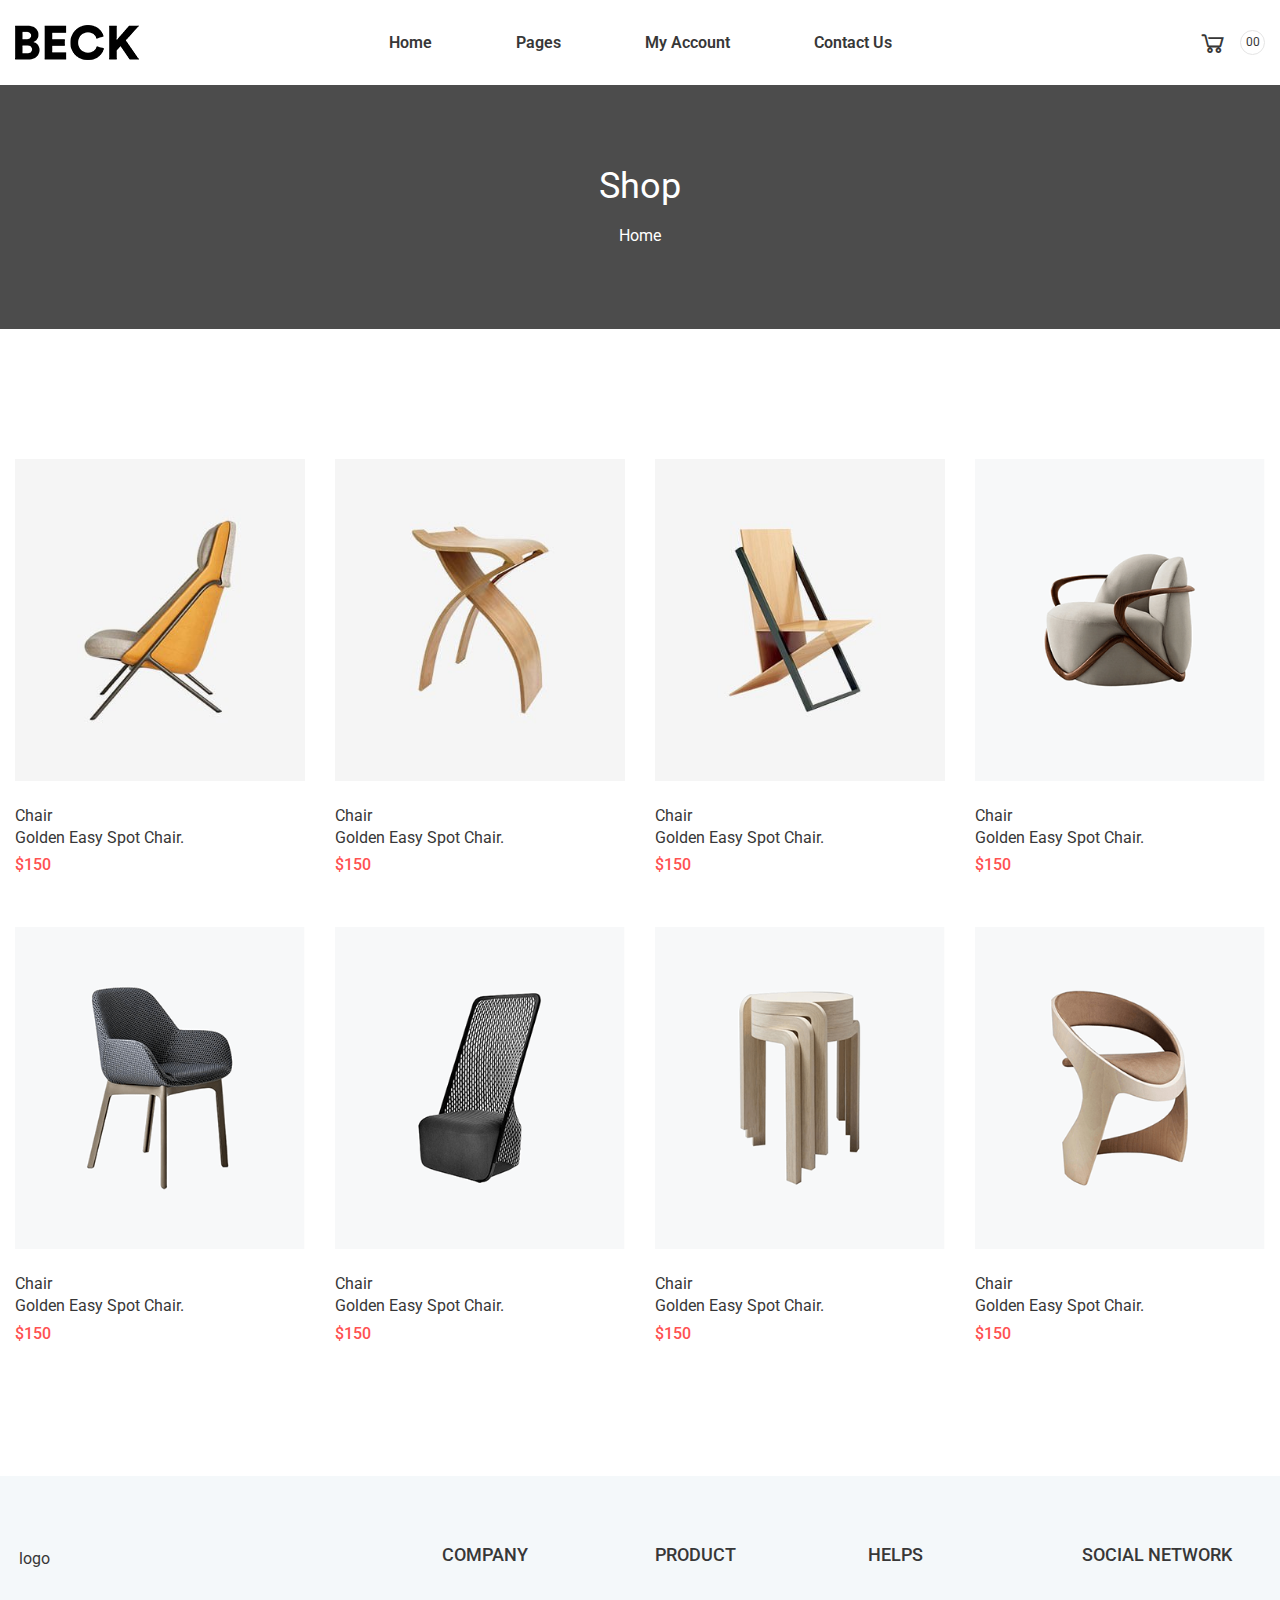
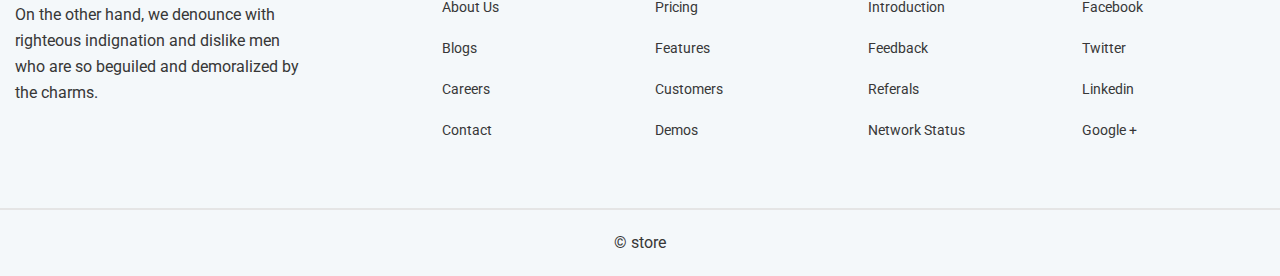
==== index.html @ 72d3ef3b "index mostly done" ====
<!DOCTYPE html>
<html class="no-js" lang="zxx">
	<head>
		<meta charset="utf-8" />
		<meta http-equiv="x-ua-compatible" content="ie=edge" />
		<title>store - Furniture eCommerce Bootstrap 5 Template</title>
		<meta name="description" content="" />
		<meta
			name="viewport"
			content="width=device-width, initial-scale=1, shrink-to-fit=no"
		/>
		<!-- Favicons -->
		<link
			rel="shortcut icon"
			href="assets/img/favicon.ico"
			type="image/x-icon"
		/>
		<link rel="apple-touch-icon" href="assets/img/icon.png" />

		<!-- ************************* CSS Files ************************* -->

		<!-- Bootstrap CSS -->
		<link rel="stylesheet" href="assets/css/bootstrap.css" />

		<!-- Vendor CSS -->
		<link rel="stylesheet" href="assets/css/vendor.css" />

		<!-- style css -->
		<link rel="stylesheet" href="assets/css/main.css" />
	</head>

	<body>
		<!-- Preloader Start -->
		<div class="ft-preloader active">
			<div
				class="ft-preloader-inner h-100 d-flex align-items-center justify-content-center"
			>
				<div class="ft-child ft-bounce1"></div>
				<div class="ft-child ft-bounce2"></div>
				<div class="ft-child ft-bounce3"></div>
			</div>
		</div>
		<!-- Preloader End -->

		<!-- Main Wrapper Start -->
		<div class="wrapper">
			<!-- Header Start -->
			<header class="header">
				<div class="header__inner fixed-header">
					<div class="header__main">
						<div class="container-fluid">
							<div class="row">
								<div class="col-12">
									<div class="header__main-inner">
										<div class="header__main-left">
											<div class="logo">
												<a href="index.html" class="logo--normal">
													<img src="assets/img/logo/logo.png" alt="Logo" />
												</a>
											</div>
										</div>
										<div class="header__main-center">
											<nav
												class="main-navigation text-center d-none d-lg-block"
											>
												<ul class="mainmenu">
													<li class="mainmenu__item menu-item-has-children">
														<a href="index.html" class="mainmenu__link">
															<span class="mm-text">Home</span>
														</a>
													</li>

													<li class="mainmenu__item menu-item-has-children">
														<a href="#" class="mainmenu__link">
															<span class="mm-text">Pages</span>
														</a>
														<ul class="sub-menu">
															<li>
																<a href="checkout.html">
																	<span class="mm-text">Checkout</span>
																</a>
															</li>
															<li>
																<a href="cart.html">
																	<span class="mm-text">Cart</span>
																</a>
															</li>
														</ul>
													</li>
													<li class="mainmenu__item">
														<a href="my-account.html" class="mainmenu__link">
															<span class="mm-text">My Account</span>
														</a>
													</li>
													<li class="mainmenu__item">
														<a href="contact-us.html" class="mainmenu__link">
															<span class="mm-text">Contact Us</span>
														</a>
													</li>
												</ul>
											</nav>
										</div>
										<div class="header__main-right">
											<a
												href="./cart.html
                                            "
											>
												<div class="header-toolbar-wrap">
													<div class="header-toolbar">
														<div
															class="header-toolbar__item header-toolbar--minicart-btn"
														>
															<a
																href="./cart.html"
																class="header-toolbar__btn toolbar-btn"
															>
																<i class="la la-shopping-cart"></i>
																<span>00</span>
															</a>
														</div>
														<div class="header-toolbar__item d-block d-lg-none">
															<a
																href="#offcanvasMenu"
																class="header-toolbar__btn toolbar-btn menu-btn"
															>
																<div class="hamburger-icon">
																	<span></span>
																	<span></span>
																	<span></span>
																	<span></span>
																	<span></span>
																</div>
															</a>
														</div>
													</div>
												</div>
											</a>
										</div>
									</div>
								</div>
							</div>
						</div>
					</div>
				</div>
			</header>
			<!-- Header End -->

			<!-- Breadcrumb area Start -->
			<section
				class="page-title-area bg-image ptb--80"
				data-bg-image="assets/img/bg/page_title_bg.jpg"
			>
				<div class="container">
					<div class="row">
						<div class="col-12 text-center">
							<h1 class="page-title">Shop</h1>
							<ul class="breadcrumb">
								<li><a href="index.html">Home</a></li>
							</ul>
						</div>
					</div>
				</div>
			</section>
			<!-- Breadcrumb area End -->

			<!-- Main Content Wrapper Start -->
			<div class="main-content-wrapper">
				<div class="shop-page-wrapper shop-fullwidth ptb--80">
					<div class="container">
						<div class="row mb--50">
							<div class="col-12"></div>
						</div>
					</div>
					<div class="container-fluid shop-products">
						<div class="row">
							<div class="col-xl-3 col-md-4 col-sm-6 mb--50">
								<div class="ft-product">
									<div class="product-inner">
										<div class="product-image">
											<figure class="product-image--holder">
												<img
													src="assets/img/products/prod-01.jpg"
													alt="Product"
												/>
											</figure>
											<a
												href="product-details.html"
												class="product-overlay"
											></a>
											<div class="product-action">
												<a
													data-bs-toggle="modal"
													data-bs-target="#productModal"
													class="action-btn"
												>
													<i class="la la-eye"></i>
												</a>
												<a href="wishlist.html" class="action-btn">
													<i class="la la-heart-o"></i>
												</a>
												<a href="wishlist.html" class="action-btn">
													<i class="la la-repeat"></i>
												</a>
											</div>
										</div>
										<div class="product-info">
											<div class="product-category">
												<a href="product-details.html">Chair</a>
											</div>
											<h3 class="product-title">
												<a href="product-details.html"
													>Golden Easy Spot Chair.</a
												>
											</h3>
											<div class="product-info-bottom">
												<div class="product-price-wrapper">
													<span class="money">$150</span>
												</div>
												<a href="cart.html" class="add-to-cart pr--15">
													<i class="la la-plus"></i>
													<span>Add To Cart</span>
												</a>
											</div>
										</div>
									</div>
								</div>
								<div class="ft-product-list">
									<div class="product-inner">
										<figure class="product-image">
											<a href="product-details.html">
												<img
													src="assets/img/products/prod-01.jpg"
													alt="Products"
												/>
											</a>
											<div class="product-thumbnail-action">
												<a
													data-bs-toggle="modal"
													data-bs-target="#productModal"
													class="action-btn quick-view"
												>
													<i class="la la-eye"></i>
												</a>
											</div>
										</figure>
										<div class="product-info">
											<h3 class="product-title mb--25">
												<a href="product-details.html">Long Cartigen</a>
											</h3>
											<div class="ft-product-action-list mb--20">
												<div class="product-size mb--25">
													<div class="product-size-swatch">
														<span class="product-size-swatch-btn variation-btn">
															XL
														</span>
														<span class="product-size-swatch-btn variation-btn">
															L
														</span>
														<span class="product-size-swatch-btn variation-btn">
															M
														</span>
														<span class="product-size-swatch-btn variation-btn">
															S
														</span>
													</div>
												</div>
												<div class="product-color">
													<div class="product-color-swatch">
														<span
															class="product-color-swatch-btn variation-btn abbey"
														>
															Abbey
														</span>
														<span
															class="product-color-swatch-btn variation-btn blue"
														>
															Blue
														</span>
														<span
															class="product-color-swatch-btn variation-btn copper"
														>
															Copper
														</span>
														<span
															class="product-color-swatch-btn variation-btn old-rose"
														>
															Old Rose
														</span>
													</div>
												</div>
											</div>
											<div class="product-price-wrapper mb--15 mb-sm--10">
												<span class="money">$80</span>
												<span class="money-separator">-</span>
												<span class="money">$200</span>
											</div>
											<p class="product-short-description mb--20">
												Donec accumsan auctor iaculis. Sed suscipit arcu ligula,
												at egestas magna molestie a. Proin ac ex maximus,
												ultrices justo eget, sodales orci. Aliquam egestas
												libero ac turpis pharetra
											</p>
											<div
												class="ft-product-action-list d-flex align-items-center"
											>
												<a href="cart.html" class="btn btn-size-md"
													>Add To Cart</a
												>
												<a href="wishlist.html" class="ml--20 action-btn">
													<i class="la la-heart-o"></i>
												</a>
												<a href="wishlist.html" class="ml--20 action-btn">
													<i class="la la-repeat"></i>
												</a>
											</div>
										</div>
									</div>
								</div>
							</div>
							<div class="col-xl-3 col-md-4 col-sm-6 mb--50">
								<div class="ft-product">
									<div class="product-inner">
										<div class="product-image">
											<figure class="product-image--holder">
												<img
													src="assets/img/products/prod-02.jpg"
													alt="Product"
												/>
											</figure>
											<a
												href="product-details.html"
												class="product-overlay"
											></a>
											<div class="product-action">
												<a
													data-bs-toggle="modal"
													data-bs-target="#productModal"
													class="action-btn"
												>
													<i class="la la-eye"></i>
												</a>
												<a href="wishlist.html" class="action-btn">
													<i class="la la-heart-o"></i>
												</a>
												<a href="wishlist.html" class="action-btn">
													<i class="la la-repeat"></i>
												</a>
											</div>
										</div>
										<div class="product-info">
											<div class="product-category">
												<a href="product-details.html">Chair</a>
											</div>
											<h3 class="product-title">
												<a href="product-details.html"
													>Golden Easy Spot Chair.</a
												>
											</h3>
											<div class="product-info-bottom">
												<div class="product-price-wrapper">
													<span class="money">$150</span>
												</div>
												<a href="cart.html" class="add-to-cart pr--15">
													<i class="la la-plus"></i>
													<span>Add To Cart</span>
												</a>
											</div>
										</div>
									</div>
								</div>
								<div class="ft-product-list">
									<div class="product-inner">
										<figure class="product-image">
											<a href="product-details.html">
												<img
													src="assets/img/products/prod-02.jpg"
													alt="Products"
												/>
											</a>
											<div class="product-thumbnail-action">
												<a
													data-bs-toggle="modal"
													data-bs-target="#productModal"
													class="action-btn quick-view"
												>
													<i class="la la-eye"></i>
												</a>
											</div>
										</figure>
										<div class="product-info">
											<h3 class="product-title mb--25">
												<a href="product-details.html">Long Cartigen</a>
											</h3>
											<div class="ft-product-action-list mb--20">
												<div class="product-size mb--25">
													<div class="product-size-swatch">
														<span class="product-size-swatch-btn variation-btn">
															XL
														</span>
														<span class="product-size-swatch-btn variation-btn">
															L
														</span>
														<span class="product-size-swatch-btn variation-btn">
															M
														</span>
														<span class="product-size-swatch-btn variation-btn">
															S
														</span>
													</div>
												</div>
												<div class="product-color">
													<div class="product-color-swatch">
														<span
															class="product-color-swatch-btn variation-btn abbey"
														>
															Abbey
														</span>
														<span
															class="product-color-swatch-btn variation-btn blue"
														>
															Blue
														</span>
														<span
															class="product-color-swatch-btn variation-btn copper"
														>
															Copper
														</span>
														<span
															class="product-color-swatch-btn variation-btn old-rose"
														>
															Old Rose
														</span>
													</div>
												</div>
											</div>
											<div class="product-price-wrapper mb--15 mb-sm--10">
												<span class="money">$80</span>
												<span class="money-separator">-</span>
												<span class="money">$200</span>
											</div>
											<p class="product-short-description mb--20">
												Donec accumsan auctor iaculis. Sed suscipit arcu ligula,
												at egestas magna molestie a. Proin ac ex maximus,
												ultrices justo eget, sodales orci. Aliquam egestas
												libero ac turpis pharetra
											</p>
											<div
												class="ft-product-action-list d-flex align-items-center"
											>
												<a href="cart.html" class="btn btn-size-md"
													>Add To Cart</a
												>
												<a href="wishlist.html" class="ml--20 action-btn">
													<i class="la la-heart-o"></i>
												</a>
												<a href="wishlist.html" class="ml--20 action-btn">
													<i class="la la-repeat"></i>
												</a>
											</div>
										</div>
									</div>
								</div>
							</div>
							<div class="col-xl-3 col-md-4 col-sm-6 mb--50">
								<div class="ft-product">
									<div class="product-inner">
										<div class="product-image">
											<figure class="product-image--holder">
												<img
													src="assets/img/products/prod-03.jpg"
													alt="Product"
												/>
											</figure>
											<a
												href="product-details.html"
												class="product-overlay"
											></a>
											<div class="product-action">
												<a
													data-bs-toggle="modal"
													data-bs-target="#productModal"
													class="action-btn"
												>
													<i class="la la-eye"></i>
												</a>
												<a href="wishlist.html" class="action-btn">
													<i class="la la-heart-o"></i>
												</a>
												<a href="wishlist.html" class="action-btn">
													<i class="la la-repeat"></i>
												</a>
											</div>
										</div>
										<div class="product-info">
											<div class="product-category">
												<a href="product-details.html">Chair</a>
											</div>
											<h3 class="product-title">
												<a href="product-details.html"
													>Golden Easy Spot Chair.</a
												>
											</h3>
											<div class="product-info-bottom">
												<div class="product-price-wrapper">
													<span class="money">$150</span>
												</div>
												<a href="cart.html" class="add-to-cart pr--15">
													<i class="la la-plus"></i>
													<span>Add To Cart</span>
												</a>
											</div>
										</div>
									</div>
								</div>
								<div class="ft-product-list">
									<div class="product-inner">
										<figure class="product-image">
											<a href="product-details.html">
												<img
													src="assets/img/products/prod-03.jpg"
													alt="Products"
												/>
											</a>
											<div class="product-thumbnail-action">
												<a
													data-bs-toggle="modal"
													data-bs-target="#productModal"
													class="action-btn quick-view"
												>
													<i class="la la-eye"></i>
												</a>
											</div>
										</figure>
										<div class="product-info">
											<h3 class="product-title mb--25">
												<a href="product-details.html">Long Cartigen</a>
											</h3>
											<div class="ft-product-action-list mb--20">
												<div class="product-size mb--25">
													<div class="product-size-swatch">
														<span class="product-size-swatch-btn variation-btn">
															XL
														</span>
														<span class="product-size-swatch-btn variation-btn">
															L
														</span>
														<span class="product-size-swatch-btn variation-btn">
															M
														</span>
														<span class="product-size-swatch-btn variation-btn">
															S
														</span>
													</div>
												</div>
												<div class="product-color">
													<div class="product-color-swatch">
														<span
															class="product-color-swatch-btn variation-btn abbey"
														>
															Abbey
														</span>
														<span
															class="product-color-swatch-btn variation-btn blue"
														>
															Blue
														</span>
														<span
															class="product-color-swatch-btn variation-btn copper"
														>
															Copper
														</span>
														<span
															class="product-color-swatch-btn variation-btn old-rose"
														>
															Old Rose
														</span>
													</div>
												</div>
											</div>
											<div class="product-price-wrapper mb--15 mb-sm--10">
												<span class="money">$80</span>
												<span class="money-separator">-</span>
												<span class="money">$200</span>
											</div>
											<p class="product-short-description mb--20">
												Donec accumsan auctor iaculis. Sed suscipit arcu ligula,
												at egestas magna molestie a. Proin ac ex maximus,
												ultrices justo eget, sodales orci. Aliquam egestas
												libero ac turpis pharetra
											</p>
											<div
												class="ft-product-action-list d-flex align-items-center"
											>
												<a href="cart.html" class="btn btn-size-md"
													>Add To Cart</a
												>
												<a href="wishlist.html" class="ml--20 action-btn">
													<i class="la la-heart-o"></i>
												</a>
												<a href="wishlist.html" class="ml--20 action-btn">
													<i class="la la-repeat"></i>
												</a>
											</div>
										</div>
									</div>
								</div>
							</div>
							<div class="col-xl-3 col-md-4 col-sm-6 mb--50">
								<div class="ft-product">
									<div class="product-inner">
										<div class="product-image">
											<figure class="product-image--holder">
												<img
													src="assets/img/products/prod-08.png"
													alt="Product"
												/>
											</figure>
											<a
												href="product-details.html"
												class="product-overlay"
											></a>
											<div class="product-action">
												<a
													data-bs-toggle="modal"
													data-bs-target="#productModal"
													class="action-btn"
												>
													<i class="la la-eye"></i>
												</a>
												<a href="wishlist.html" class="action-btn">
													<i class="la la-heart-o"></i>
												</a>
												<a href="wishlist.html" class="action-btn">
													<i class="la la-repeat"></i>
												</a>
											</div>
										</div>
										<div class="product-info">
											<div class="product-category">
												<a href="product-details.html">Chair</a>
											</div>
											<h3 class="product-title">
												<a href="product-details.html"
													>Golden Easy Spot Chair.</a
												>
											</h3>
											<div class="product-info-bottom">
												<div class="product-price-wrapper">
													<span class="money">$150</span>
												</div>
												<a href="cart.html" class="add-to-cart pr--15">
													<i class="la la-plus"></i>
													<span>Add To Cart</span>
												</a>
											</div>
										</div>
									</div>
								</div>
								<div class="ft-product-list">
									<div class="product-inner">
										<figure class="product-image">
											<a href="product-details.html">
												<img
													src="assets/img/products/prod-08.png"
													alt="Products"
												/>
											</a>
											<div class="product-thumbnail-action">
												<a
													data-bs-toggle="modal"
													data-bs-target="#productModal"
													class="action-btn quick-view"
												>
													<i class="la la-eye"></i>
												</a>
											</div>
										</figure>
										<div class="product-info">
											<h3 class="product-title mb--25">
												<a href="product-details.html">Long Cartigen</a>
											</h3>
											<div class="ft-product-action-list mb--20">
												<div class="product-size mb--25">
													<div class="product-size-swatch">
														<span class="product-size-swatch-btn variation-btn">
															XL
														</span>
														<span class="product-size-swatch-btn variation-btn">
															L
														</span>
														<span class="product-size-swatch-btn variation-btn">
															M
														</span>
														<span class="product-size-swatch-btn variation-btn">
															S
														</span>
													</div>
												</div>
												<div class="product-color">
													<div class="product-color-swatch">
														<span
															class="product-color-swatch-btn variation-btn abbey"
														>
															Abbey
														</span>
														<span
															class="product-color-swatch-btn variation-btn blue"
														>
															Blue
														</span>
														<span
															class="product-color-swatch-btn variation-btn copper"
														>
															Copper
														</span>
														<span
															class="product-color-swatch-btn variation-btn old-rose"
														>
															Old Rose
														</span>
													</div>
												</div>
											</div>
											<div class="product-price-wrapper mb--15 mb-sm--10">
												<span class="money">$80</span>
												<span class="money-separator">-</span>
												<span class="money">$200</span>
											</div>
											<p class="product-short-description mb--20">
												Donec accumsan auctor iaculis. Sed suscipit arcu ligula,
												at egestas magna molestie a. Proin ac ex maximus,
												ultrices justo eget, sodales orci. Aliquam egestas
												libero ac turpis pharetra
											</p>
											<div
												class="ft-product-action-list d-flex align-items-center"
											>
												<a href="cart.html" class="btn btn-size-md"
													>Add To Cart</a
												>
												<a href="wishlist.html" class="ml--20 action-btn">
													<i class="la la-heart-o"></i>
												</a>
												<a href="wishlist.html" class="ml--20 action-btn">
													<i class="la la-repeat"></i>
												</a>
											</div>
										</div>
									</div>
								</div>
							</div>
							<div class="col-xl-3 col-md-4 col-sm-6 mb--50">
								<div class="ft-product">
									<div class="product-inner">
										<div class="product-image">
											<figure class="product-image--holder">
												<img
													src="assets/img/products/prod-09.png"
													alt="Product"
												/>
											</figure>
											<a
												href="product-details.html"
												class="product-overlay"
											></a>
											<div class="product-action">
												<a
													data-bs-toggle="modal"
													data-bs-target="#productModal"
													class="action-btn"
												>
													<i class="la la-eye"></i>
												</a>
												<a href="wishlist.html" class="action-btn">
													<i class="la la-heart-o"></i>
												</a>
												<a href="wishlist.html" class="action-btn">
													<i class="la la-repeat"></i>
												</a>
											</div>
										</div>
										<div class="product-info">
											<div class="product-category">
												<a href="product-details.html">Chair</a>
											</div>
											<h3 class="product-title">
												<a href="product-details.html"
													>Golden Easy Spot Chair.</a
												>
											</h3>
											<div class="product-info-bottom">
												<div class="product-price-wrapper">
													<span class="money">$150</span>
												</div>
												<a href="cart.html" class="add-to-cart pr--15">
													<i class="la la-plus"></i>
													<span>Add To Cart</span>
												</a>
											</div>
										</div>
									</div>
								</div>
								<div class="ft-product-list">
									<div class="product-inner">
										<figure class="product-image">
											<a href="product-details.html">
												<img
													src="assets/img/products/prod-09.png"
													alt="Products"
												/>
											</a>
											<div class="product-thumbnail-action">
												<a
													data-bs-toggle="modal"
													data-bs-target="#productModal"
													class="action-btn quick-view"
												>
													<i class="la la-eye"></i>
												</a>
											</div>
										</figure>
										<div class="product-info">
											<h3 class="product-title mb--25">
												<a href="product-details.html">Long Cartigen</a>
											</h3>
											<div class="ft-product-action-list mb--20">
												<div class="product-size mb--25">
													<div class="product-size-swatch">
														<span class="product-size-swatch-btn variation-btn">
															XL
														</span>
														<span class="product-size-swatch-btn variation-btn">
															L
														</span>
														<span class="product-size-swatch-btn variation-btn">
															M
														</span>
														<span class="product-size-swatch-btn variation-btn">
															S
														</span>
													</div>
												</div>
												<div class="product-color">
													<div class="product-color-swatch">
														<span
															class="product-color-swatch-btn variation-btn abbey"
														>
															Abbey
														</span>
														<span
															class="product-color-swatch-btn variation-btn blue"
														>
															Blue
														</span>
														<span
															class="product-color-swatch-btn variation-btn copper"
														>
															Copper
														</span>
														<span
															class="product-color-swatch-btn variation-btn old-rose"
														>
															Old Rose
														</span>
													</div>
												</div>
											</div>
											<div class="product-price-wrapper mb--15 mb-sm--10">
												<span class="money">$80</span>
												<span class="money-separator">-</span>
												<span class="money">$200</span>
											</div>
											<p class="product-short-description mb--20">
												Donec accumsan auctor iaculis. Sed suscipit arcu ligula,
												at egestas magna molestie a. Proin ac ex maximus,
												ultrices justo eget, sodales orci. Aliquam egestas
												libero ac turpis pharetra
											</p>
											<div
												class="ft-product-action-list d-flex align-items-center"
											>
												<a href="cart.html" class="btn btn-size-md"
													>Add To Cart</a
												>
												<a href="wishlist.html" class="ml--20 action-btn">
													<i class="la la-heart-o"></i>
												</a>
												<a href="wishlist.html" class="ml--20 action-btn">
													<i class="la la-repeat"></i>
												</a>
											</div>
										</div>
									</div>
								</div>
							</div>
							<div class="col-xl-3 col-md-4 col-sm-6 mb--50">
								<div class="ft-product">
									<div class="product-inner">
										<div class="product-image">
											<figure class="product-image--holder">
												<img
													src="assets/img/products/prod-10.png"
													alt="Product"
												/>
											</figure>
											<a
												href="product-details.html"
												class="product-overlay"
											></a>
											<div class="product-action">
												<a
													data-bs-toggle="modal"
													data-bs-target="#productModal"
													class="action-btn"
												>
													<i class="la la-eye"></i>
												</a>
												<a href="wishlist.html" class="action-btn">
													<i class="la la-heart-o"></i>
												</a>
												<a href="wishlist.html" class="action-btn">
													<i class="la la-repeat"></i>
												</a>
											</div>
										</div>
										<div class="product-info">
											<div class="product-category">
												<a href="product-details.html">Chair</a>
											</div>
											<h3 class="product-title">
												<a href="product-details.html"
													>Golden Easy Spot Chair.</a
												>
											</h3>
											<div class="product-info-bottom">
												<div class="product-price-wrapper">
													<span class="money">$150</span>
												</div>
												<a href="cart.html" class="add-to-cart pr--15">
													<i class="la la-plus"></i>
													<span>Add To Cart</span>
												</a>
											</div>
										</div>
									</div>
								</div>
								<div class="ft-product-list">
									<div class="product-inner">
										<figure class="product-image">
											<a href="product-details.html">
												<img
													src="assets/img/products/prod-10.png"
													alt="Products"
												/>
											</a>
											<div class="product-thumbnail-action">
												<a
													data-bs-toggle="modal"
													data-bs-target="#productModal"
													class="action-btn quick-view"
												>
													<i class="la la-eye"></i>
												</a>
											</div>
										</figure>
										<div class="product-info">
											<h3 class="product-title mb--25">
												<a href="product-details.html">Long Cartigen</a>
											</h3>
											<div class="ft-product-action-list mb--20">
												<div class="product-size mb--25">
													<div class="product-size-swatch">
														<span class="product-size-swatch-btn variation-btn">
															XL
														</span>
														<span class="product-size-swatch-btn variation-btn">
															L
														</span>
														<span class="product-size-swatch-btn variation-btn">
															M
														</span>
														<span class="product-size-swatch-btn variation-btn">
															S
														</span>
													</div>
												</div>
												<div class="product-color">
													<div class="product-color-swatch">
														<span
															class="product-color-swatch-btn variation-btn abbey"
														>
															Abbey
														</span>
														<span
															class="product-color-swatch-btn variation-btn blue"
														>
															Blue
														</span>
														<span
															class="product-color-swatch-btn variation-btn copper"
														>
															Copper
														</span>
														<span
															class="product-color-swatch-btn variation-btn old-rose"
														>
															Old Rose
														</span>
													</div>
												</div>
											</div>
											<div class="product-price-wrapper mb--15 mb-sm--10">
												<span class="money">$80</span>
												<span class="money-separator">-</span>
												<span class="money">$200</span>
											</div>
											<p class="product-short-description mb--20">
												Donec accumsan auctor iaculis. Sed suscipit arcu ligula,
												at egestas magna molestie a. Proin ac ex maximus,
												ultrices justo eget, sodales orci. Aliquam egestas
												libero ac turpis pharetra
											</p>
											<div
												class="ft-product-action-list d-flex align-items-center"
											>
												<a href="cart.html" class="btn btn-size-md"
													>Add To Cart</a
												>
												<a href="wishlist.html" class="ml--20 action-btn">
													<i class="la la-heart-o"></i>
												</a>
												<a href="wishlist.html" class="ml--20 action-btn">
													<i class="la la-repeat"></i>
												</a>
											</div>
										</div>
									</div>
								</div>
							</div>
							<div class="col-xl-3 col-md-4 col-sm-6 mb--50">
								<div class="ft-product">
									<div class="product-inner">
										<div class="product-image">
											<figure class="product-image--holder">
												<img
													src="assets/img/products/prod-06.png"
													alt="Product"
												/>
											</figure>
											<a
												href="product-details.html"
												class="product-overlay"
											></a>
											<div class="product-action">
												<a
													data-bs-toggle="modal"
													data-bs-target="#productModal"
													class="action-btn"
												>
													<i class="la la-eye"></i>
												</a>
												<a href="wishlist.html" class="action-btn">
													<i class="la la-heart-o"></i>
												</a>
												<a href="wishlist.html" class="action-btn">
													<i class="la la-repeat"></i>
												</a>
											</div>
										</div>
										<div class="product-info">
											<div class="product-category">
												<a href="product-details.html">Chair</a>
											</div>
											<h3 class="product-title">
												<a href="product-details.html"
													>Golden Easy Spot Chair.</a
												>
											</h3>
											<div class="product-info-bottom">
												<div class="product-price-wrapper">
													<span class="money">$150</span>
												</div>
												<a href="cart.html" class="add-to-cart pr--15">
													<i class="la la-plus"></i>
													<span>Add To Cart</span>
												</a>
											</div>
										</div>
									</div>
								</div>
								<div class="ft-product-list">
									<div class="product-inner">
										<figure class="product-image">
											<a href="product-details.html">
												<img
													src="assets/img/products/prod-06.png"
													alt="Products"
												/>
											</a>
											<div class="product-thumbnail-action">
												<a
													data-bs-toggle="modal"
													data-bs-target="#productModal"
													class="action-btn quick-view"
												>
													<i class="la la-eye"></i>
												</a>
											</div>
										</figure>
										<div class="product-info">
											<h3 class="product-title mb--25">
												<a href="product-details.html">Long Cartigen</a>
											</h3>
											<div class="ft-product-action-list mb--20">
												<div class="product-size mb--25">
													<div class="product-size-swatch">
														<span class="product-size-swatch-btn variation-btn">
															XL
														</span>
														<span class="product-size-swatch-btn variation-btn">
															L
														</span>
														<span class="product-size-swatch-btn variation-btn">
															M
														</span>
														<span class="product-size-swatch-btn variation-btn">
															S
														</span>
													</div>
												</div>
												<div class="product-color">
													<div class="product-color-swatch">
														<span
															class="product-color-swatch-btn variation-btn abbey"
														>
															Abbey
														</span>
														<span
															class="product-color-swatch-btn variation-btn blue"
														>
															Blue
														</span>
														<span
															class="product-color-swatch-btn variation-btn copper"
														>
															Copper
														</span>
														<span
															class="product-color-swatch-btn variation-btn old-rose"
														>
															Old Rose
														</span>
													</div>
												</div>
											</div>
											<div class="product-price-wrapper mb--15 mb-sm--10">
												<span class="money">$80</span>
												<span class="money-separator">-</span>
												<span class="money">$200</span>
											</div>
											<p class="product-short-description mb--20">
												Donec accumsan auctor iaculis. Sed suscipit arcu ligula,
												at egestas magna molestie a. Proin ac ex maximus,
												ultrices justo eget, sodales orci. Aliquam egestas
												libero ac turpis pharetra
											</p>
											<div
												class="ft-product-action-list d-flex align-items-center"
											>
												<a href="cart.html" class="btn btn-size-md"
													>Add To Cart</a
												>
												<a href="wishlist.html" class="ml--20 action-btn">
													<i class="la la-heart-o"></i>
												</a>
												<a href="wishlist.html" class="ml--20 action-btn">
													<i class="la la-repeat"></i>
												</a>
											</div>
										</div>
									</div>
								</div>
							</div>
							<div class="col-xl-3 col-md-4 col-sm-6 mb--50">
								<div class="ft-product">
									<div class="product-inner">
										<div class="product-image">
											<figure class="product-image--holder">
												<img
													src="assets/img/products/prod-04.png"
													alt="Product"
												/>
											</figure>
											<a
												href="product-details.html"
												class="product-overlay"
											></a>
											<div class="product-action">
												<a
													data-bs-toggle="modal"
													data-bs-target="#productModal"
													class="action-btn"
												>
													<i class="la la-eye"></i>
												</a>
												<a href="wishlist.html" class="action-btn">
													<i class="la la-heart-o"></i>
												</a>
												<a href="wishlist.html" class="action-btn">
													<i class="la la-repeat"></i>
												</a>
											</div>
										</div>
										<div class="product-info">
											<div class="product-category">
												<a href="product-details.html">Chair</a>
											</div>
											<h3 class="product-title">
												<a href="product-details.html"
													>Golden Easy Spot Chair.</a
												>
											</h3>
											<div class="product-info-bottom">
												<div class="product-price-wrapper">
													<span class="money">$150</span>
												</div>
												<a href="cart.html" class="add-to-cart pr--15">
													<i class="la la-plus"></i>
													<span>Add To Cart</span>
												</a>
											</div>
										</div>
									</div>
								</div>
								<div class="ft-product-list">
									<div class="product-inner">
										<figure class="product-image">
											<a href="product-details.html">
												<img
													src="assets/img/products/prod-04.png"
													alt="Products"
												/>
											</a>
											<div class="product-thumbnail-action">
												<a
													data-bs-toggle="modal"
													data-bs-target="#productModal"
													class="action-btn quick-view"
												>
													<i class="la la-eye"></i>
												</a>
											</div>
										</figure>
										<div class="product-info">
											<h3 class="product-title mb--25">
												<a href="product-details.html">Long Cartigen</a>
											</h3>
											<div class="ft-product-action-list mb--20">
												<div class="product-size mb--25">
													<div class="product-size-swatch">
														<span class="product-size-swatch-btn variation-btn">
															XL
														</span>
														<span class="product-size-swatch-btn variation-btn">
															L
														</span>
														<span class="product-size-swatch-btn variation-btn">
															M
														</span>
														<span class="product-size-swatch-btn variation-btn">
															S
														</span>
													</div>
												</div>
												<div class="product-color">
													<div class="product-color-swatch">
														<span
															class="product-color-swatch-btn variation-btn abbey"
														>
															Abbey
														</span>
														<span
															class="product-color-swatch-btn variation-btn blue"
														>
															Blue
														</span>
														<span
															class="product-color-swatch-btn variation-btn copper"
														>
															Copper
														</span>
														<span
															class="product-color-swatch-btn variation-btn old-rose"
														>
															Old Rose
														</span>
													</div>
												</div>
											</div>
											<div class="product-price-wrapper mb--15 mb-sm--10">
												<span class="money">$80</span>
												<span class="money-separator">-</span>
												<span class="money">$200</span>
											</div>
											<p class="product-short-description mb--20">
												Donec accumsan auctor iaculis. Sed suscipit arcu ligula,
												at egestas magna molestie a. Proin ac ex maximus,
												ultrices justo eget, sodales orci. Aliquam egestas
												libero ac turpis pharetra
											</p>
											<div
												class="ft-product-action-list d-flex align-items-center"
											>
												<a href="cart.html" class="btn btn-size-md"
													>Add To Cart</a
												>
												<a href="wishlist.html" class="ml--20 action-btn">
													<i class="la la-heart-o"></i>
												</a>
												<a href="wishlist.html" class="ml--20 action-btn">
													<i class="la la-repeat"></i>
												</a>
											</div>
										</div>
									</div>
								</div>
							</div>
						</div>
					</div>
				</div>
			</div>
			<!-- Main Content Wrapper Start -->

			<!-- Footer Start-->
			<footer class="footer bg-color" data-bg-color="#f4f8fa">
				<div class="footer-top">
					<div class="container-fluid">
						<div class="row border-bottom pt--70 pb--70">
							<div class="col-lg-3 col-sm-6 offset-md-1 offset-lg-0 mb-md--45">
								<div class="footer-widget">
									<div class="textwidget">
										<figure class="footer-logo mb--30">
											<img src="" alt="" />
											logo
										</figure>
										<p>
											On the other hand, we denounce with righteous indignation
											and dislike men who are so beguiled and demoralized by the
											charms.
										</p>
									</div>
								</div>
							</div>
							<div class="col-lg-2 col-sm-3 offset-lg-1 offset-sm-2 mb-md--45">
								<div class="footer-widget">
									<h3 class="widget-title mb--35 mb-sm--20">Company</h3>
									<div class="footer-widget">
										<ul class="footer-menu">
											<li><a href="index.html">About Us</a></li>
											<li><a href="blog.html">Blogs</a></li>
											<li><a href="#">Careers</a></li>
											<li><a href="contact-us.html">Contact</a></li>
										</ul>
									</div>
								</div>
							</div>
							<div class="col-lg-2 col-sm-4 offset-md-1 offset-lg-0 mb-xs--45">
								<div class="footer-widget">
									<h3 class="widget-title mb--35 mb-sm--20">Product</h3>
									<div class="footer-widget">
										<ul class="footer-menu">
											<li><a href="#">Pricing</a></li>
											<li><a href="#">Features</a></li>
											<li><a href="#">Customers</a></li>
											<li><a href="#">Demos</a></li>
										</ul>
									</div>
								</div>
							</div>
							<div class="col-lg-2 col-sm-4 mb-xs--45">
								<div class="footer-widget">
									<h3 class="widget-title mb--35 mb-sm--20">Helps</h3>
									<div class="footer-widget">
										<ul class="footer-menu">
											<li><a href="#">Introduction</a></li>
											<li><a href="#">Feedback</a></li>
											<li><a href="#">Referals</a></li>
											<li><a href="#">Network Status</a></li>
										</ul>
									</div>
								</div>
							</div>
							<div class="col-lg-2 col-md-3 col-sm-4">
								<div class="footer-widget">
									<h3 class="widget-title mb--35 mb-sm--20">Social Network</h3>
									<div class="footer-widget">
										<ul class="footer-menu">
											<li><a href="#">Facebook</a></li>
											<li><a href="#">Twitter</a></li>
											<li><a href="#">Linkedin</a></li>
											<li><a href="#">Google +</a></li>
										</ul>
									</div>
								</div>
							</div>
						</div>
					</div>
				</div>

				<div class="footer-bottom">
					<div class="container-fluid">
						<div class="row border-top ptb--20">
							<div class="col-12 text-center">
								<p class="copyright-text">&copy; store</p>
							</div>
						</div>
					</div>
				</div>
			</footer>
			<!-- Footer End-->

			<!-- OffCanvas Menu Start -->
			<div class="offcanvas-menu-wrapper" id="offcanvasMenu">
				<div class="offcanvas-menu-inner">
					<a href="" class="btn-close">
						<i class="la la-remove"></i>
					</a>
					<nav class="offcanvas-navigation">
						<ul class="offcanvas-menu">
							<li class="menu-item-has-children active">
								<a href="./index.html">Home</a>
							</li>
							<li class="menu-item-has-children">
								<a href="./my-account.html">My account</a>
							</li>

							<li>
								<a href="contact-us.html">Contact Us</a>
							</li>
						</ul>
						<div class="site-info vertical">
							<div class="site-info__item">
								<a href="tel:+01223566678"><strong>+123 456 7890</strong></a>
								<a href="mailto:Support@contixs.com">Support@store.com</a>
							</div>
						</div>
					</nav>
				</div>
			</div>
			<!-- OffCanvas Menu End -->

			<!-- Mini Cart Start -->
			<aside class="mini-cart" id="miniCart">
				<div class="mini-cart-wrapper">
					<div class="mini-cart__close">
						<a href="#" class="btn-close"><i class="la la-remove"></i></a>
					</div>
					<div class="mini-cart-inner">
						<h3 class="mini-cart__heading mb--45">Shopping Cart</h3>
						<div class="mini-cart__content">
							<ul class="mini-cart__list">
								<li class="mini-cart__product">
									<a href="#" class="mini-cart__product-remove">
										<i class="la la-remove"></i>
									</a>
									<div class="mini-cart__product-image">
										<img
											src="assets/img/products/prod-01-100x100.jpg"
											alt="products"
										/>
									</div>
									<div class="mini-cart__product-content">
										<a
											class="mini-cart__product-title"
											href="product-details.html"
											>Golden Easy Spot Chair.</a
										>
										<span class="mini-cart__product-quantity">1 x $49.00</span>
									</div>
								</li>
								<li class="mini-cart__product">
									<a href="#" class="mini-cart__product-remove">
										<i class="la la-remove"></i>
									</a>
									<div class="mini-cart__product-image">
										<img
											src="assets/img/products/prod-02-100x100.jpg"
											alt="products"
										/>
									</div>
									<div class="mini-cart__product-content">
										<a
											class="mini-cart__product-title"
											href="product-details.html"
											>Golden Easy Spot Chair.</a
										>
										<span class="mini-cart__product-quantity">1 x $49.00</span>
									</div>
								</li>
								<li class="mini-cart__product">
									<a href="#" class="mini-cart__product-remove">
										<i class="la la-remove"></i>
									</a>
									<div class="mini-cart__product-image">
										<img
											src="assets/img/products/prod-03-100x100.jpg"
											alt="products"
										/>
									</div>
									<div class="mini-cart__product-content">
										<a
											class="mini-cart__product-title"
											href="product-details.html"
											>Golden Easy Spot Chair.</a
										>
										<span class="mini-cart__product-quantity">1 x $49.00</span>
									</div>
								</li>
							</ul>
							<div class="mini-cart__total">
								<span>Subtotal</span>
								<span class="ammount">$98.00</span>
							</div>
							<div class="mini-cart__buttons">
								<a
									href="cart.html"
									class="btn btn-fullwidth btn-bg-primary mb--20"
									>View Cart</a
								>
								<a href="checkout.html" class="btn btn-fullwidth btn-bg-primary"
									>Checkout</a
								>
							</div>
						</div>
					</div>
				</div>
			</aside>
			<!-- Mini Cart End -->

			<!-- Searchform Popup Start -->
			<div class="searchform__popup" id="searchForm">
				<a href="#" class="btn-close"><i class="la la-remove"></i></a>
				<div class="searchform__body">
					<p>Start typing and press Enter to search</p>
					<form class="searchform">
						<input
							type="text"
							name="popup-search"
							id="popup-search"
							class="searchform__input"
							placeholder="Search Entire Store..."
						/>
						<button type="submit" class="searchform__submit">
							<i class="la la-search"></i>
						</button>
					</form>
				</div>
			</div>
			<!-- Searchform Popup End -->

			<!-- Qicuk View Modal Start -->
			<div
				class="modal fade product-modal"
				id="productModal"
				tabindex="-1"
				role="dialog"
				aria-hidden="true"
			>
				<div class="modal-dialog" role="document">
					<div class="modal-content">
						<div class="modal-body">
							<button
								type="button"
								class="close"
								data-bs-dismiss="modal"
								aria-label="Close"
							>
								<span aria-hidden="true"><i class="la la-remove"></i></span>
							</button>
							<div class="row">
								<div class="col-lg-6">
									<div
										class="element-carousel slick-vertical-center"
										data-slick-options='{
                            "slidesToShow": 1,
                            "slidesToScroll": 1,
                            "arrows": true,
                            "prevArrow": {"buttonClass": "slick-btn slick-prev", "iconClass": "la la-angle-double-left" },
                            "nextArrow": {"buttonClass": "slick-btn slick-next", "iconClass": "la la-angle-double-right" }
                        }'
									>
										<div class="product-image">
											<div class="product-image--holder">
												<a href="product-details.html">
													<img
														src="assets/img/products/prod-01.jpg"
														alt="Product Image"
														class="primary-image"
													/>
												</a>
											</div>
											<span class="product-badge sale">sale</span>
										</div>
										<div class="product-image">
											<div class="product-image--holder">
												<a href="product-details.html">
													<img
														src="assets/img/products/prod-02.jpg"
														alt="Product Image"
														class="primary-image"
													/>
												</a>
											</div>
											<span class="product-badge sale">sale</span>
										</div>
									</div>
								</div>
								<div class="col-lg-6">
									<div class="modal-box product-summary">
										<div class="product-navigation text-right mb--20">
											<a href="#" class="prev"
												><i class="la la-angle-double-left"></i
											></a>
											<a href="#" class="next"
												><i class="la la-angle-double-right"></i
											></a>
										</div>
										<div class="product-rating d-flex mb--20">
											<div class="star-rating star-three">
												<span
													>Rated <strong class="rating">5.00</strong> out of
													5</span
												>
											</div>
										</div>
										<h3 class="product-title mb--20">
											Golden Easy Spot Chair.
										</h3>
										<p class="product-short-description mb--25">
											Donec accumsan auctor iaculis. Sed suscipit arcu ligula,
											at egestas magna molestie a. Proin ac ex maximus, ultrices
											justo eget, sodales orci. Aliquam egestas libero ac turpis
											pharetra, in vehicula lacus scelerisque. Vestibulum ut sem
											laoreet, feugiat tellus at, hendrerit arcu.
										</p>
										<div class="product-price-wrapper mb--25">
											<span class="money">$200.00</span>
											<span class="price-separator">-</span>
											<span class="money">$400.00</span>
										</div>
										<form action="#" class="variation-form mb--30">
											<div
												class="product-color-variations d-flex align-items-center mb--20"
											>
												<p class="variation-label">Color:</p>
												<div class="product-color-variation variation-wrapper">
													<div class="variation">
														<a
															class="product-color-variation-btn red selected"
															data-bs-toggle="tooltip"
															data-bs-placement="top"
															title="Red"
														>
															<span class="product-color-variation-label"
																>Red</span
															>
														</a>
													</div>
													<div class="variation">
														<a
															class="product-color-variation-btn black"
															data-bs-toggle="tooltip"
															data-bs-placement="top"
															title="Black"
														>
															<span class="product-color-variation-label"
																>Black</span
															>
														</a>
													</div>
													<div class="variation">
														<a
															class="product-color-variation-btn pink"
															data-bs-toggle="tooltip"
															data-bs-placement="top"
															title="Pink"
														>
															<span class="product-color-variation-label"
																>Pink</span
															>
														</a>
													</div>
													<div class="variation">
														<a
															class="product-color-variation-btn blue"
															data-bs-toggle="tooltip"
															data-bs-placement="top"
															title="Blue"
														>
															<span class="product-color-variation-label"
																>Blue</span
															>
														</a>
													</div>
												</div>
											</div>
											<div
												class="product-size-variations d-flex align-items-center mb--15"
											>
												<p class="variation-label">Size:</p>
												<div class="product-size-variation variation-wrapper">
													<div class="variation">
														<a
															class="product-size-variation-btn selected"
															data-bs-toggle="tooltip"
															data-bs-placement="top"
															title="S"
														>
															<span class="product-size-variation-label"
																>S</span
															>
														</a>
													</div>
													<div class="variation">
														<a
															class="product-size-variation-btn"
															data-bs-toggle="tooltip"
															data-bs-placement="top"
															title="M"
														>
															<span class="product-size-variation-label"
																>M</span
															>
														</a>
													</div>
													<div class="variation">
														<a
															class="product-size-variation-btn"
															data-bs-toggle="tooltip"
															data-bs-placement="top"
															title="L"
														>
															<span class="product-size-variation-label"
																>L</span
															>
														</a>
													</div>
													<div class="variation">
														<a
															class="product-size-variation-btn"
															data-bs-toggle="tooltip"
															data-bs-placement="top"
															title="XL"
														>
															<span class="product-size-variation-label"
																>XL</span
															>
														</a>
													</div>
												</div>
											</div>
											<a href="" class="reset_variations">Clear</a>
										</form>
										<div
											class="product-action d-flex flex-sm-row flex-column align-items-sm-center align-items-start mb--30"
										>
											<div
												class="quantity-wrapper d-flex align-items-center mr--30 mr-xs--0 mb-xs--30"
											>
												<label class="quantity-label" for="quick-qty"
													>Quantity:</label
												>
												<div class="quantity">
													<input
														type="number"
														class="quantity-input"
														name="qty"
														id="quick-qty"
														value="1"
														min="1"
													/>
												</div>
											</div>
											<button
												type="button"
												class="btn btn-size-sm btn-shape-square"
												onclick="window.location.href='cart.html'"
											>
												Add To Cart
											</button>
										</div>
										<div class="product-footer-meta">
											<p>
												<span>Category:</span>
												<a href="shop.html">Full Sweater</a>,
												<a href="shop.html">SweatShirt</a>,
												<a href="shop.html">Jacket</a>,
												<a href="shop.html">Blazer</a>
											</p>
										</div>
									</div>
								</div>
							</div>
						</div>
					</div>
				</div>
			</div>
			<!-- Qicuk View Modal End -->

			<!-- Global Overlay Start -->
			<div class="global-overlay"></div>
			<!-- Global Overlay End -->

			<!-- Global Overlay Start -->
			<a class="scroll-to-top" href=""><i class="la la-angle-double-up"></i></a>
			<!-- Global Overlay End -->
		</div>
		<!-- Main Wrapper End -->

		<!-- ************************* JS Files ************************* -->

		<!-- jQuery JS -->
		<script src="assets/js/vendor.js"></script>

		<!-- Main JS -->
		<script src="assets/js/main.js"></script>
	</body>
</html>
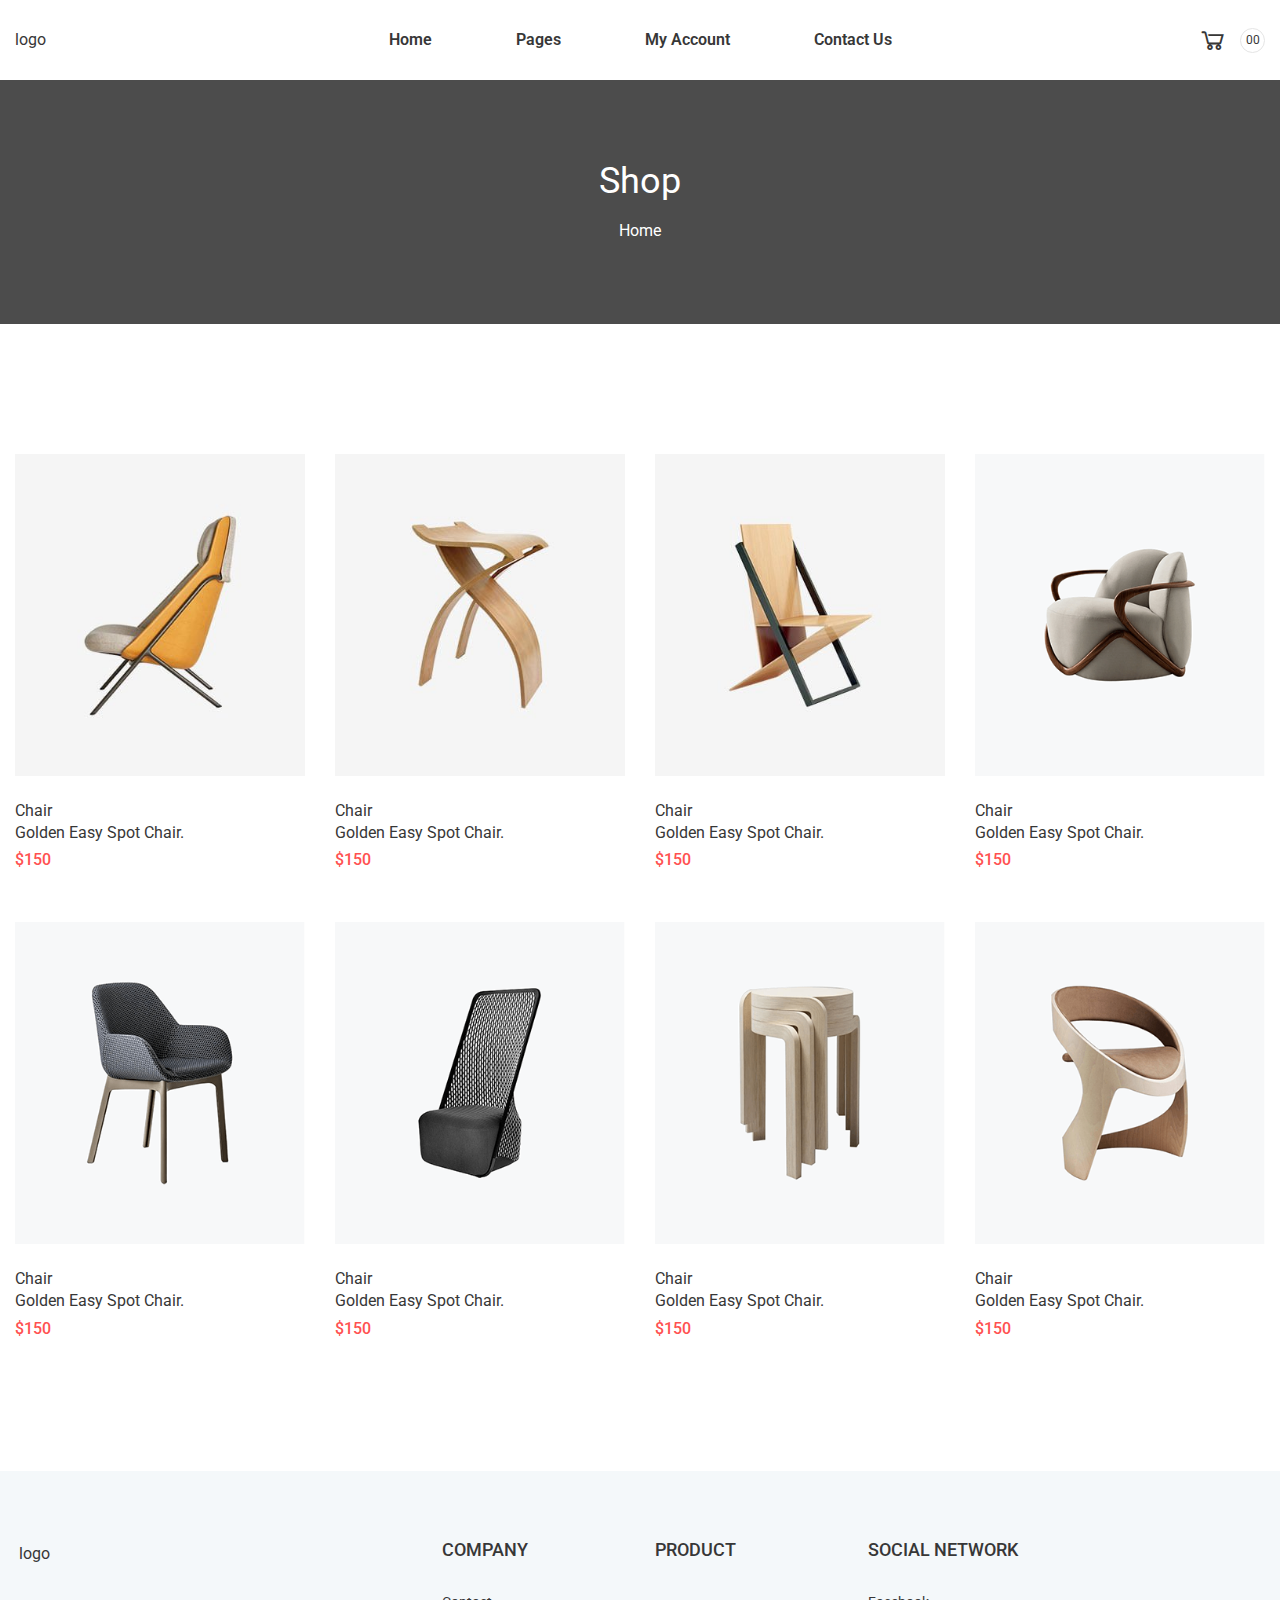
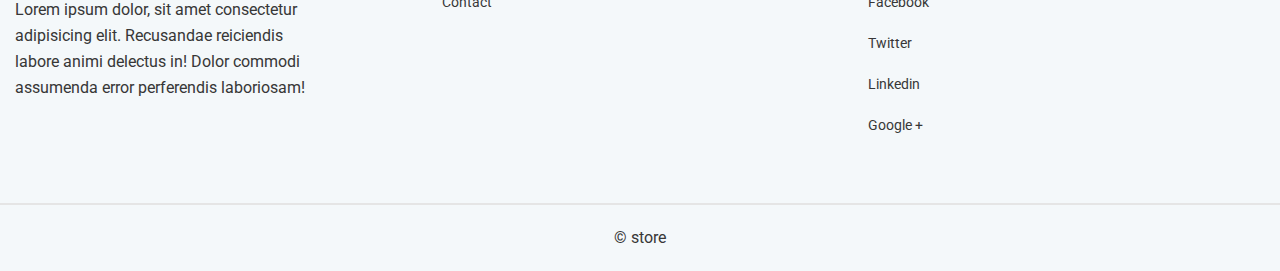
==== commit 3ad81043: "more updates" ====
--- a/index.html
+++ b/index.html
@@ -10,11 +10,7 @@
 			content="width=device-width, initial-scale=1, shrink-to-fit=no"
 		/>
 		<!-- Favicons -->
-		<link
-			rel="shortcut icon"
-			href="assets/img/favicon.ico"
-			type="image/x-icon"
-		/>
+		<link rel="shortcut icon" href="" type="image/x-icon" />
 		<link rel="apple-touch-icon" href="assets/img/icon.png" />
 
 		<!-- ************************* CSS Files ************************* -->
@@ -55,7 +51,8 @@
 										<div class="header__main-left">
 											<div class="logo">
 												<a href="index.html" class="logo--normal">
-													<img src="assets/img/logo/logo.png" alt="Logo" />
+													<!-- <img src="assets/img/logo/" alt="Logo" /> -->
+													logo
 												</a>
 											</div>
 										</div>
@@ -1344,9 +1341,9 @@
 											logo
 										</figure>
 										<p>
-											On the other hand, we denounce with righteous indignation
-											and dislike men who are so beguiled and demoralized by the
-											charms.
+											Lorem ipsum dolor, sit amet consectetur adipisicing elit.
+											Recusandae reiciendis labore animi delectus in! Dolor
+											commodi assumenda error perferendis laboriosam!
 										</p>
 									</div>
 								</div>
@@ -1356,9 +1353,8 @@
 									<h3 class="widget-title mb--35 mb-sm--20">Company</h3>
 									<div class="footer-widget">
 										<ul class="footer-menu">
-											<li><a href="index.html">About Us</a></li>
-											<li><a href="blog.html">Blogs</a></li>
-											<li><a href="#">Careers</a></li>
+											<!-- <li><a href="about-us.html">About Us</a></li> -->
+
 											<li><a href="contact-us.html">Contact</a></li>
 										</ul>
 									</div>
@@ -1369,27 +1365,15 @@
 									<h3 class="widget-title mb--35 mb-sm--20">Product</h3>
 									<div class="footer-widget">
 										<ul class="footer-menu">
-											<li><a href="#">Pricing</a></li>
+											<!-- <li><a href="#">Pricing</a></li>
 											<li><a href="#">Features</a></li>
 											<li><a href="#">Customers</a></li>
-											<li><a href="#">Demos</a></li>
+											<li><a href="#">Demos</a></li> -->
 										</ul>
 									</div>
 								</div>
 							</div>
-							<div class="col-lg-2 col-sm-4 mb-xs--45">
-								<div class="footer-widget">
-									<h3 class="widget-title mb--35 mb-sm--20">Helps</h3>
-									<div class="footer-widget">
-										<ul class="footer-menu">
-											<li><a href="#">Introduction</a></li>
-											<li><a href="#">Feedback</a></li>
-											<li><a href="#">Referals</a></li>
-											<li><a href="#">Network Status</a></li>
-										</ul>
-									</div>
-								</div>
-							</div>
+
 							<div class="col-lg-2 col-md-3 col-sm-4">
 								<div class="footer-widget">
 									<h3 class="widget-title mb--35 mb-sm--20">Social Network</h3>
@@ -1450,7 +1434,7 @@
 			<!-- OffCanvas Menu End -->
 
 			<!-- Mini Cart Start -->
-			<aside class="mini-cart" id="miniCart">
+			<!-- <aside class="mini-cart" id="miniCart">
 				<div class="mini-cart-wrapper">
 					<div class="mini-cart__close">
 						<a href="#" class="btn-close"><i class="la la-remove"></i></a>
@@ -1534,7 +1518,7 @@
 						</div>
 					</div>
 				</div>
-			</aside>
+			</aside> -->
 			<!-- Mini Cart End -->
 
 			<!-- Searchform Popup Start -->
@@ -1558,255 +1542,6 @@
 			</div>
 			<!-- Searchform Popup End -->
 
-			<!-- Qicuk View Modal Start -->
-			<div
-				class="modal fade product-modal"
-				id="productModal"
-				tabindex="-1"
-				role="dialog"
-				aria-hidden="true"
-			>
-				<div class="modal-dialog" role="document">
-					<div class="modal-content">
-						<div class="modal-body">
-							<button
-								type="button"
-								class="close"
-								data-bs-dismiss="modal"
-								aria-label="Close"
-							>
-								<span aria-hidden="true"><i class="la la-remove"></i></span>
-							</button>
-							<div class="row">
-								<div class="col-lg-6">
-									<div
-										class="element-carousel slick-vertical-center"
-										data-slick-options='{
-                            "slidesToShow": 1,
-                            "slidesToScroll": 1,
-                            "arrows": true,
-                            "prevArrow": {"buttonClass": "slick-btn slick-prev", "iconClass": "la la-angle-double-left" },
-                            "nextArrow": {"buttonClass": "slick-btn slick-next", "iconClass": "la la-angle-double-right" }
-                        }'
-									>
-										<div class="product-image">
-											<div class="product-image--holder">
-												<a href="product-details.html">
-													<img
-														src="assets/img/products/prod-01.jpg"
-														alt="Product Image"
-														class="primary-image"
-													/>
-												</a>
-											</div>
-											<span class="product-badge sale">sale</span>
-										</div>
-										<div class="product-image">
-											<div class="product-image--holder">
-												<a href="product-details.html">
-													<img
-														src="assets/img/products/prod-02.jpg"
-														alt="Product Image"
-														class="primary-image"
-													/>
-												</a>
-											</div>
-											<span class="product-badge sale">sale</span>
-										</div>
-									</div>
-								</div>
-								<div class="col-lg-6">
-									<div class="modal-box product-summary">
-										<div class="product-navigation text-right mb--20">
-											<a href="#" class="prev"
-												><i class="la la-angle-double-left"></i
-											></a>
-											<a href="#" class="next"
-												><i class="la la-angle-double-right"></i
-											></a>
-										</div>
-										<div class="product-rating d-flex mb--20">
-											<div class="star-rating star-three">
-												<span
-													>Rated <strong class="rating">5.00</strong> out of
-													5</span
-												>
-											</div>
-										</div>
-										<h3 class="product-title mb--20">
-											Golden Easy Spot Chair.
-										</h3>
-										<p class="product-short-description mb--25">
-											Donec accumsan auctor iaculis. Sed suscipit arcu ligula,
-											at egestas magna molestie a. Proin ac ex maximus, ultrices
-											justo eget, sodales orci. Aliquam egestas libero ac turpis
-											pharetra, in vehicula lacus scelerisque. Vestibulum ut sem
-											laoreet, feugiat tellus at, hendrerit arcu.
-										</p>
-										<div class="product-price-wrapper mb--25">
-											<span class="money">$200.00</span>
-											<span class="price-separator">-</span>
-											<span class="money">$400.00</span>
-										</div>
-										<form action="#" class="variation-form mb--30">
-											<div
-												class="product-color-variations d-flex align-items-center mb--20"
-											>
-												<p class="variation-label">Color:</p>
-												<div class="product-color-variation variation-wrapper">
-													<div class="variation">
-														<a
-															class="product-color-variation-btn red selected"
-															data-bs-toggle="tooltip"
-															data-bs-placement="top"
-															title="Red"
-														>
-															<span class="product-color-variation-label"
-																>Red</span
-															>
-														</a>
-													</div>
-													<div class="variation">
-														<a
-															class="product-color-variation-btn black"
-															data-bs-toggle="tooltip"
-															data-bs-placement="top"
-															title="Black"
-														>
-															<span class="product-color-variation-label"
-																>Black</span
-															>
-														</a>
-													</div>
-													<div class="variation">
-														<a
-															class="product-color-variation-btn pink"
-															data-bs-toggle="tooltip"
-															data-bs-placement="top"
-															title="Pink"
-														>
-															<span class="product-color-variation-label"
-																>Pink</span
-															>
-														</a>
-													</div>
-													<div class="variation">
-														<a
-															class="product-color-variation-btn blue"
-															data-bs-toggle="tooltip"
-															data-bs-placement="top"
-															title="Blue"
-														>
-															<span class="product-color-variation-label"
-																>Blue</span
-															>
-														</a>
-													</div>
-												</div>
-											</div>
-											<div
-												class="product-size-variations d-flex align-items-center mb--15"
-											>
-												<p class="variation-label">Size:</p>
-												<div class="product-size-variation variation-wrapper">
-													<div class="variation">
-														<a
-															class="product-size-variation-btn selected"
-															data-bs-toggle="tooltip"
-															data-bs-placement="top"
-															title="S"
-														>
-															<span class="product-size-variation-label"
-																>S</span
-															>
-														</a>
-													</div>
-													<div class="variation">
-														<a
-															class="product-size-variation-btn"
-															data-bs-toggle="tooltip"
-															data-bs-placement="top"
-															title="M"
-														>
-															<span class="product-size-variation-label"
-																>M</span
-															>
-														</a>
-													</div>
-													<div class="variation">
-														<a
-															class="product-size-variation-btn"
-															data-bs-toggle="tooltip"
-															data-bs-placement="top"
-															title="L"
-														>
-															<span class="product-size-variation-label"
-																>L</span
-															>
-														</a>
-													</div>
-													<div class="variation">
-														<a
-															class="product-size-variation-btn"
-															data-bs-toggle="tooltip"
-															data-bs-placement="top"
-															title="XL"
-														>
-															<span class="product-size-variation-label"
-																>XL</span
-															>
-														</a>
-													</div>
-												</div>
-											</div>
-											<a href="" class="reset_variations">Clear</a>
-										</form>
-										<div
-											class="product-action d-flex flex-sm-row flex-column align-items-sm-center align-items-start mb--30"
-										>
-											<div
-												class="quantity-wrapper d-flex align-items-center mr--30 mr-xs--0 mb-xs--30"
-											>
-												<label class="quantity-label" for="quick-qty"
-													>Quantity:</label
-												>
-												<div class="quantity">
-													<input
-														type="number"
-														class="quantity-input"
-														name="qty"
-														id="quick-qty"
-														value="1"
-														min="1"
-													/>
-												</div>
-											</div>
-											<button
-												type="button"
-												class="btn btn-size-sm btn-shape-square"
-												onclick="window.location.href='cart.html'"
-											>
-												Add To Cart
-											</button>
-										</div>
-										<div class="product-footer-meta">
-											<p>
-												<span>Category:</span>
-												<a href="shop.html">Full Sweater</a>,
-												<a href="shop.html">SweatShirt</a>,
-												<a href="shop.html">Jacket</a>,
-												<a href="shop.html">Blazer</a>
-											</p>
-										</div>
-									</div>
-								</div>
-							</div>
-						</div>
-					</div>
-				</div>
-			</div>
-			<!-- Qicuk View Modal End -->
-
 			<!-- Global Overlay Start -->
 			<div class="global-overlay"></div>
 			<!-- Global Overlay End -->
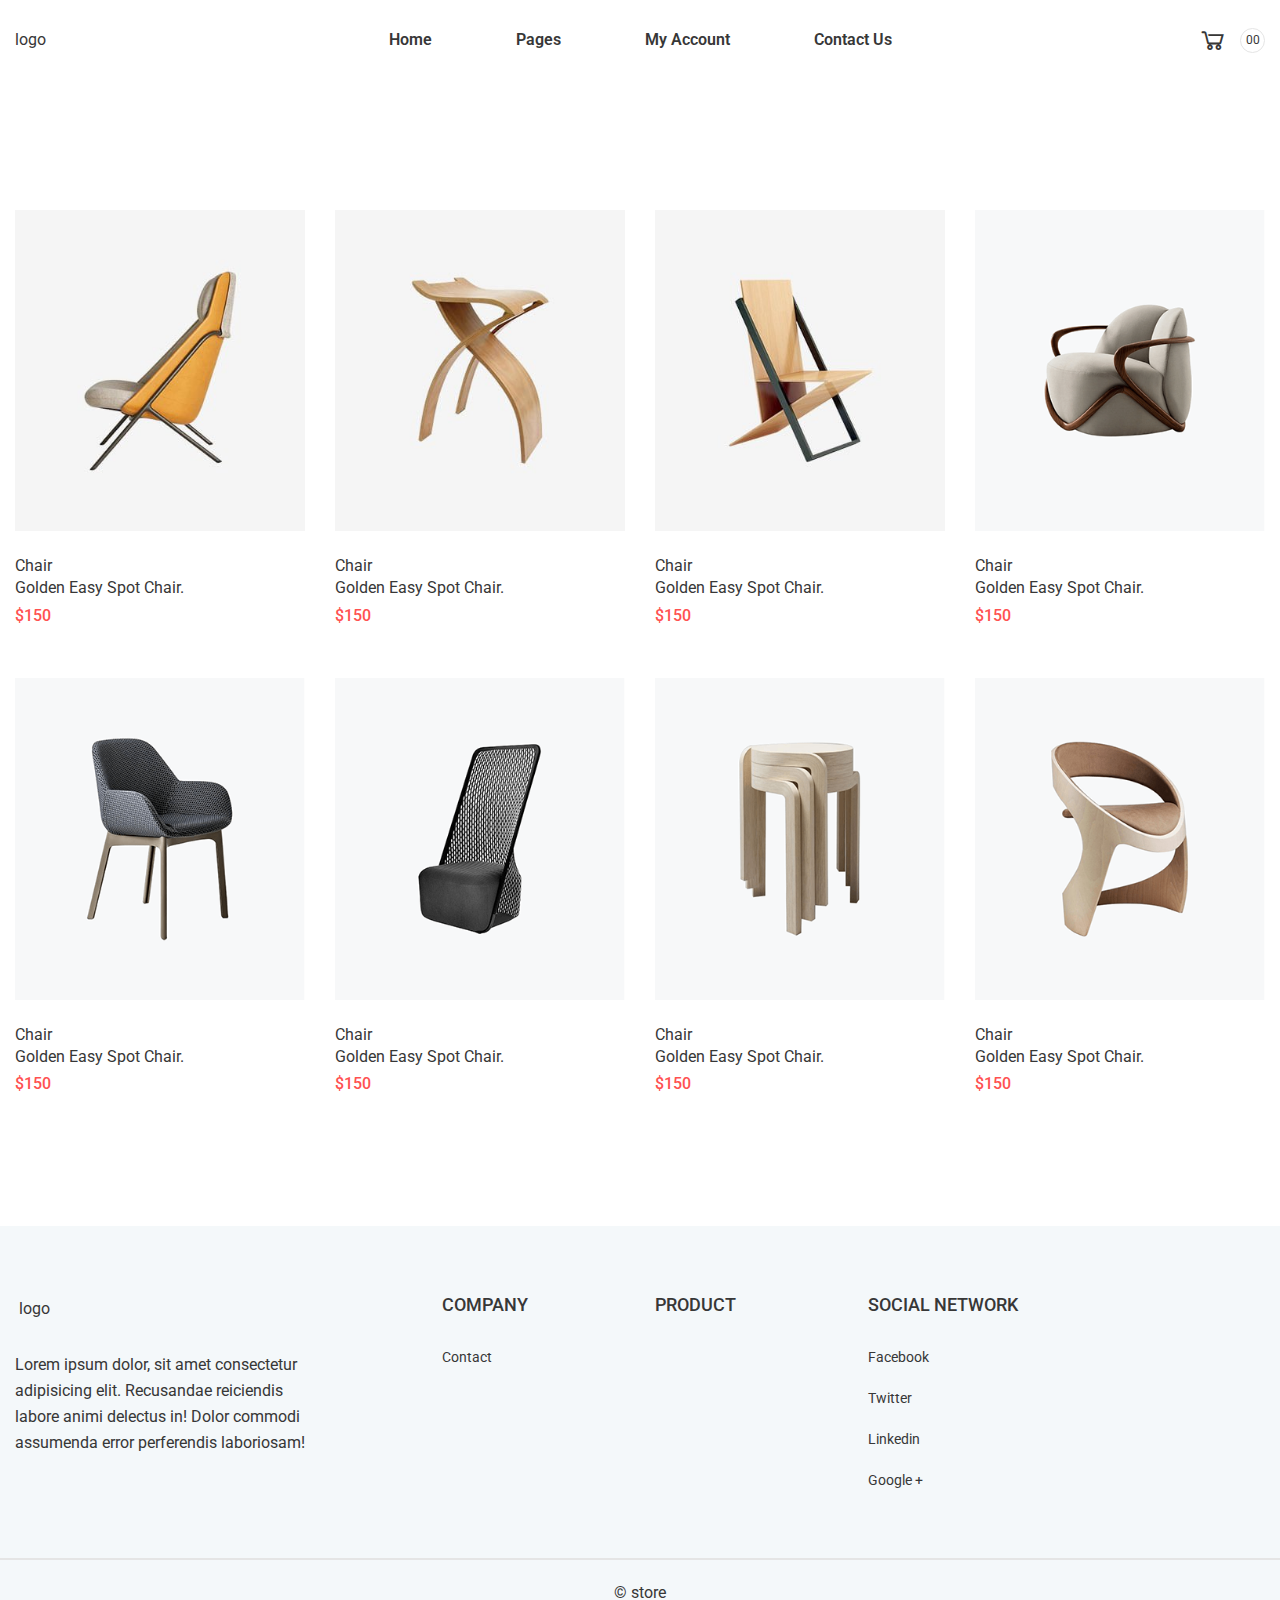
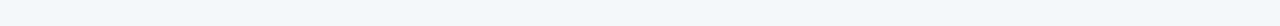
==== commit 82647faa: "mostly done with clean up" ====
--- a/index.html
+++ b/index.html
@@ -142,24 +142,6 @@
 			</header>
 			<!-- Header End -->
 
-			<!-- Breadcrumb area Start -->
-			<section
-				class="page-title-area bg-image ptb--80"
-				data-bg-image="assets/img/bg/page_title_bg.jpg"
-			>
-				<div class="container">
-					<div class="row">
-						<div class="col-12 text-center">
-							<h1 class="page-title">Shop</h1>
-							<ul class="breadcrumb">
-								<li><a href="index.html">Home</a></li>
-							</ul>
-						</div>
-					</div>
-				</div>
-			</section>
-			<!-- Breadcrumb area End -->
-
 			<!-- Main Content Wrapper Start -->
 			<div class="main-content-wrapper">
 				<div class="shop-page-wrapper shop-fullwidth ptb--80">
@@ -213,10 +195,6 @@
 												<div class="product-price-wrapper">
 													<span class="money">$150</span>
 												</div>
-												<a href="cart.html" class="add-to-cart pr--15">
-													<i class="la la-plus"></i>
-													<span>Add To Cart</span>
-												</a>
 											</div>
 										</div>
 									</div>
@@ -357,10 +335,6 @@
 												<div class="product-price-wrapper">
 													<span class="money">$150</span>
 												</div>
-												<a href="cart.html" class="add-to-cart pr--15">
-													<i class="la la-plus"></i>
-													<span>Add To Cart</span>
-												</a>
 											</div>
 										</div>
 									</div>
@@ -501,10 +475,6 @@
 												<div class="product-price-wrapper">
 													<span class="money">$150</span>
 												</div>
-												<a href="cart.html" class="add-to-cart pr--15">
-													<i class="la la-plus"></i>
-													<span>Add To Cart</span>
-												</a>
 											</div>
 										</div>
 									</div>
@@ -645,10 +615,6 @@
 												<div class="product-price-wrapper">
 													<span class="money">$150</span>
 												</div>
-												<a href="cart.html" class="add-to-cart pr--15">
-													<i class="la la-plus"></i>
-													<span>Add To Cart</span>
-												</a>
 											</div>
 										</div>
 									</div>
@@ -789,10 +755,6 @@
 												<div class="product-price-wrapper">
 													<span class="money">$150</span>
 												</div>
-												<a href="cart.html" class="add-to-cart pr--15">
-													<i class="la la-plus"></i>
-													<span>Add To Cart</span>
-												</a>
 											</div>
 										</div>
 									</div>
@@ -933,10 +895,6 @@
 												<div class="product-price-wrapper">
 													<span class="money">$150</span>
 												</div>
-												<a href="cart.html" class="add-to-cart pr--15">
-													<i class="la la-plus"></i>
-													<span>Add To Cart</span>
-												</a>
 											</div>
 										</div>
 									</div>
@@ -1077,10 +1035,6 @@
 												<div class="product-price-wrapper">
 													<span class="money">$150</span>
 												</div>
-												<a href="cart.html" class="add-to-cart pr--15">
-													<i class="la la-plus"></i>
-													<span>Add To Cart</span>
-												</a>
 											</div>
 										</div>
 									</div>
@@ -1221,10 +1175,6 @@
 												<div class="product-price-wrapper">
 													<span class="money">$150</span>
 												</div>
-												<a href="cart.html" class="add-to-cart pr--15">
-													<i class="la la-plus"></i>
-													<span>Add To Cart</span>
-												</a>
 											</div>
 										</div>
 									</div>
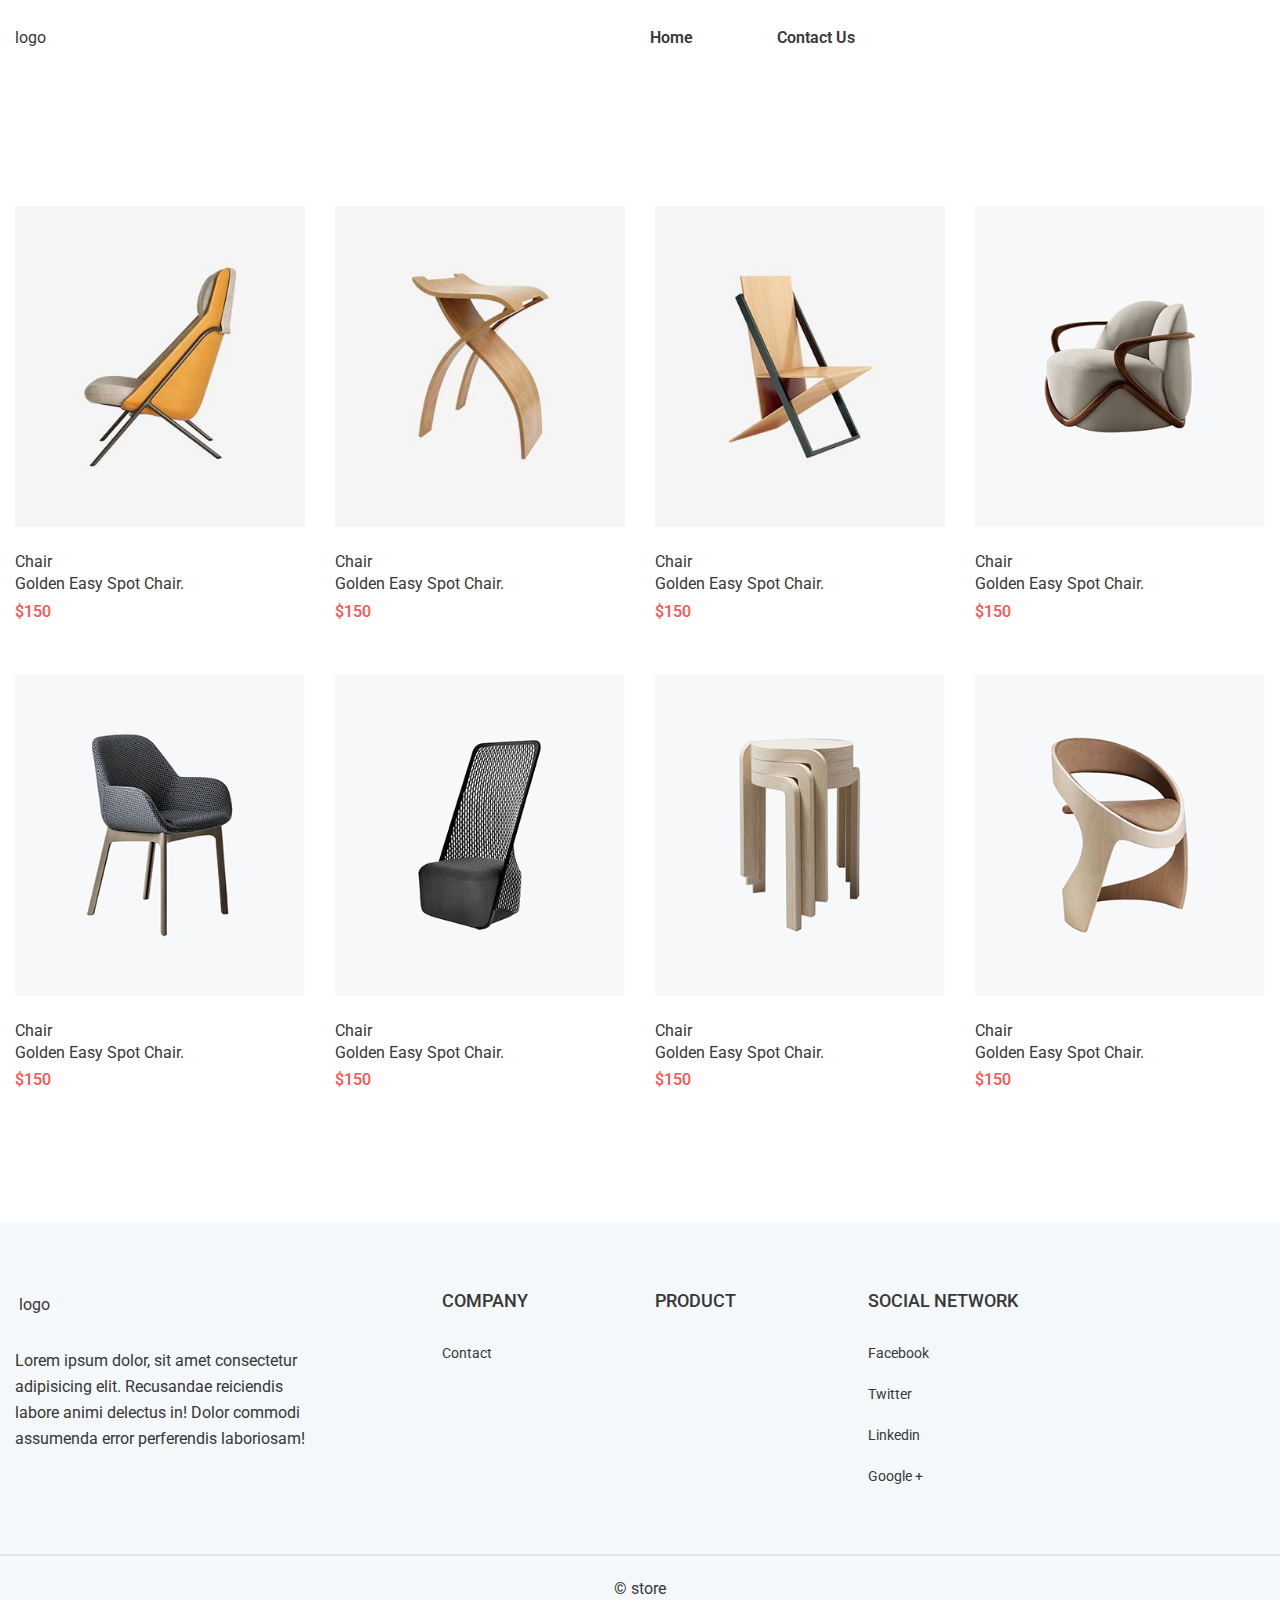
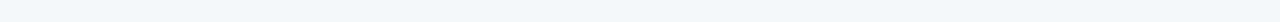
==== commit 87a2f745: "progress" ====
--- a/index.html
+++ b/index.html
@@ -67,7 +67,7 @@
 														</a>
 													</li>
 
-													<li class="mainmenu__item menu-item-has-children">
+													<!-- <li class="mainmenu__item menu-item-has-children">
 														<a href="#" class="mainmenu__link">
 															<span class="mm-text">Pages</span>
 														</a>
@@ -83,12 +83,12 @@
 																</a>
 															</li>
 														</ul>
-													</li>
-													<li class="mainmenu__item">
+													</li> -->
+													<!-- <li class="mainmenu__item">
 														<a href="my-account.html" class="mainmenu__link">
 															<span class="mm-text">My Account</span>
 														</a>
-													</li>
+													</li> -->
 													<li class="mainmenu__item">
 														<a href="contact-us.html" class="mainmenu__link">
 															<span class="mm-text">Contact Us</span>
@@ -97,14 +97,11 @@
 												</ul>
 											</nav>
 										</div>
-										<div class="header__main-right">
-											<a
-												href="./cart.html
-                                            "
-											>
+										<a href="./cart.html">
+											<div class="">
 												<div class="header-toolbar-wrap">
 													<div class="header-toolbar">
-														<div
+														<!-- <div
 															class="header-toolbar__item header-toolbar--minicart-btn"
 														>
 															<a
@@ -114,7 +111,7 @@
 																<i class="la la-shopping-cart"></i>
 																<span>00</span>
 															</a>
-														</div>
+														</div> -->
 														<div class="header-toolbar__item d-block d-lg-none">
 															<a
 																href="#offcanvasMenu"
@@ -131,8 +128,8 @@
 														</div>
 													</div>
 												</div>
-											</a>
-										</div>
+											</div>
+										</a>
 									</div>
 								</div>
 							</div>
@@ -166,7 +163,7 @@
 												href="product-details.html"
 												class="product-overlay"
 											></a>
-											<div class="product-action">
+											<!-- <div class="product-action">
 												<a
 													data-bs-toggle="modal"
 													data-bs-target="#productModal"
@@ -180,7 +177,7 @@
 												<a href="wishlist.html" class="action-btn">
 													<i class="la la-repeat"></i>
 												</a>
-											</div>
+											</div> -->
 										</div>
 										<div class="product-info">
 											<div class="product-category">
@@ -306,7 +303,7 @@
 												href="product-details.html"
 												class="product-overlay"
 											></a>
-											<div class="product-action">
+											<!-- <div class="product-action">
 												<a
 													data-bs-toggle="modal"
 													data-bs-target="#productModal"
@@ -320,7 +317,7 @@
 												<a href="wishlist.html" class="action-btn">
 													<i class="la la-repeat"></i>
 												</a>
-											</div>
+											</div> -->
 										</div>
 										<div class="product-info">
 											<div class="product-category">
@@ -446,7 +443,7 @@
 												href="product-details.html"
 												class="product-overlay"
 											></a>
-											<div class="product-action">
+											<!-- <div class="product-action">
 												<a
 													data-bs-toggle="modal"
 													data-bs-target="#productModal"
@@ -460,7 +457,7 @@
 												<a href="wishlist.html" class="action-btn">
 													<i class="la la-repeat"></i>
 												</a>
-											</div>
+											</div> -->
 										</div>
 										<div class="product-info">
 											<div class="product-category">
@@ -586,7 +583,7 @@
 												href="product-details.html"
 												class="product-overlay"
 											></a>
-											<div class="product-action">
+											<!-- <div class="product-action">
 												<a
 													data-bs-toggle="modal"
 													data-bs-target="#productModal"
@@ -600,7 +597,7 @@
 												<a href="wishlist.html" class="action-btn">
 													<i class="la la-repeat"></i>
 												</a>
-											</div>
+											</div> -->
 										</div>
 										<div class="product-info">
 											<div class="product-category">
@@ -726,7 +723,7 @@
 												href="product-details.html"
 												class="product-overlay"
 											></a>
-											<div class="product-action">
+											<!-- <div class="product-action">
 												<a
 													data-bs-toggle="modal"
 													data-bs-target="#productModal"
@@ -740,7 +737,7 @@
 												<a href="wishlist.html" class="action-btn">
 													<i class="la la-repeat"></i>
 												</a>
-											</div>
+											</div> -->
 										</div>
 										<div class="product-info">
 											<div class="product-category">
@@ -866,7 +863,7 @@
 												href="product-details.html"
 												class="product-overlay"
 											></a>
-											<div class="product-action">
+											<!-- <div class="product-action">
 												<a
 													data-bs-toggle="modal"
 													data-bs-target="#productModal"
@@ -880,7 +877,7 @@
 												<a href="wishlist.html" class="action-btn">
 													<i class="la la-repeat"></i>
 												</a>
-											</div>
+											</div> -->
 										</div>
 										<div class="product-info">
 											<div class="product-category">
@@ -1006,7 +1003,7 @@
 												href="product-details.html"
 												class="product-overlay"
 											></a>
-											<div class="product-action">
+											<!-- <div class="product-action">
 												<a
 													data-bs-toggle="modal"
 													data-bs-target="#productModal"
@@ -1020,7 +1017,7 @@
 												<a href="wishlist.html" class="action-btn">
 													<i class="la la-repeat"></i>
 												</a>
-											</div>
+											</div> -->
 										</div>
 										<div class="product-info">
 											<div class="product-category">
@@ -1146,7 +1143,7 @@
 												href="product-details.html"
 												class="product-overlay"
 											></a>
-											<div class="product-action">
+											<!-- <div class="product-action">
 												<a
 													data-bs-toggle="modal"
 													data-bs-target="#productModal"
@@ -1160,7 +1157,7 @@
 												<a href="wishlist.html" class="action-btn">
 													<i class="la la-repeat"></i>
 												</a>
-											</div>
+											</div> -->
 										</div>
 										<div class="product-info">
 											<div class="product-category">
@@ -1364,9 +1361,9 @@
 							<li class="menu-item-has-children active">
 								<a href="./index.html">Home</a>
 							</li>
-							<li class="menu-item-has-children">
+							<!-- <li class="menu-item-has-children">
 								<a href="./my-account.html">My account</a>
-							</li>
+							</li> -->
 
 							<li>
 								<a href="contact-us.html">Contact Us</a>
@@ -1471,27 +1468,6 @@
 			</aside> -->
 			<!-- Mini Cart End -->
 
-			<!-- Searchform Popup Start -->
-			<div class="searchform__popup" id="searchForm">
-				<a href="#" class="btn-close"><i class="la la-remove"></i></a>
-				<div class="searchform__body">
-					<p>Start typing and press Enter to search</p>
-					<form class="searchform">
-						<input
-							type="text"
-							name="popup-search"
-							id="popup-search"
-							class="searchform__input"
-							placeholder="Search Entire Store..."
-						/>
-						<button type="submit" class="searchform__submit">
-							<i class="la la-search"></i>
-						</button>
-					</form>
-				</div>
-			</div>
-			<!-- Searchform Popup End -->
-
 			<!-- Global Overlay Start -->
 			<div class="global-overlay"></div>
 			<!-- Global Overlay End -->
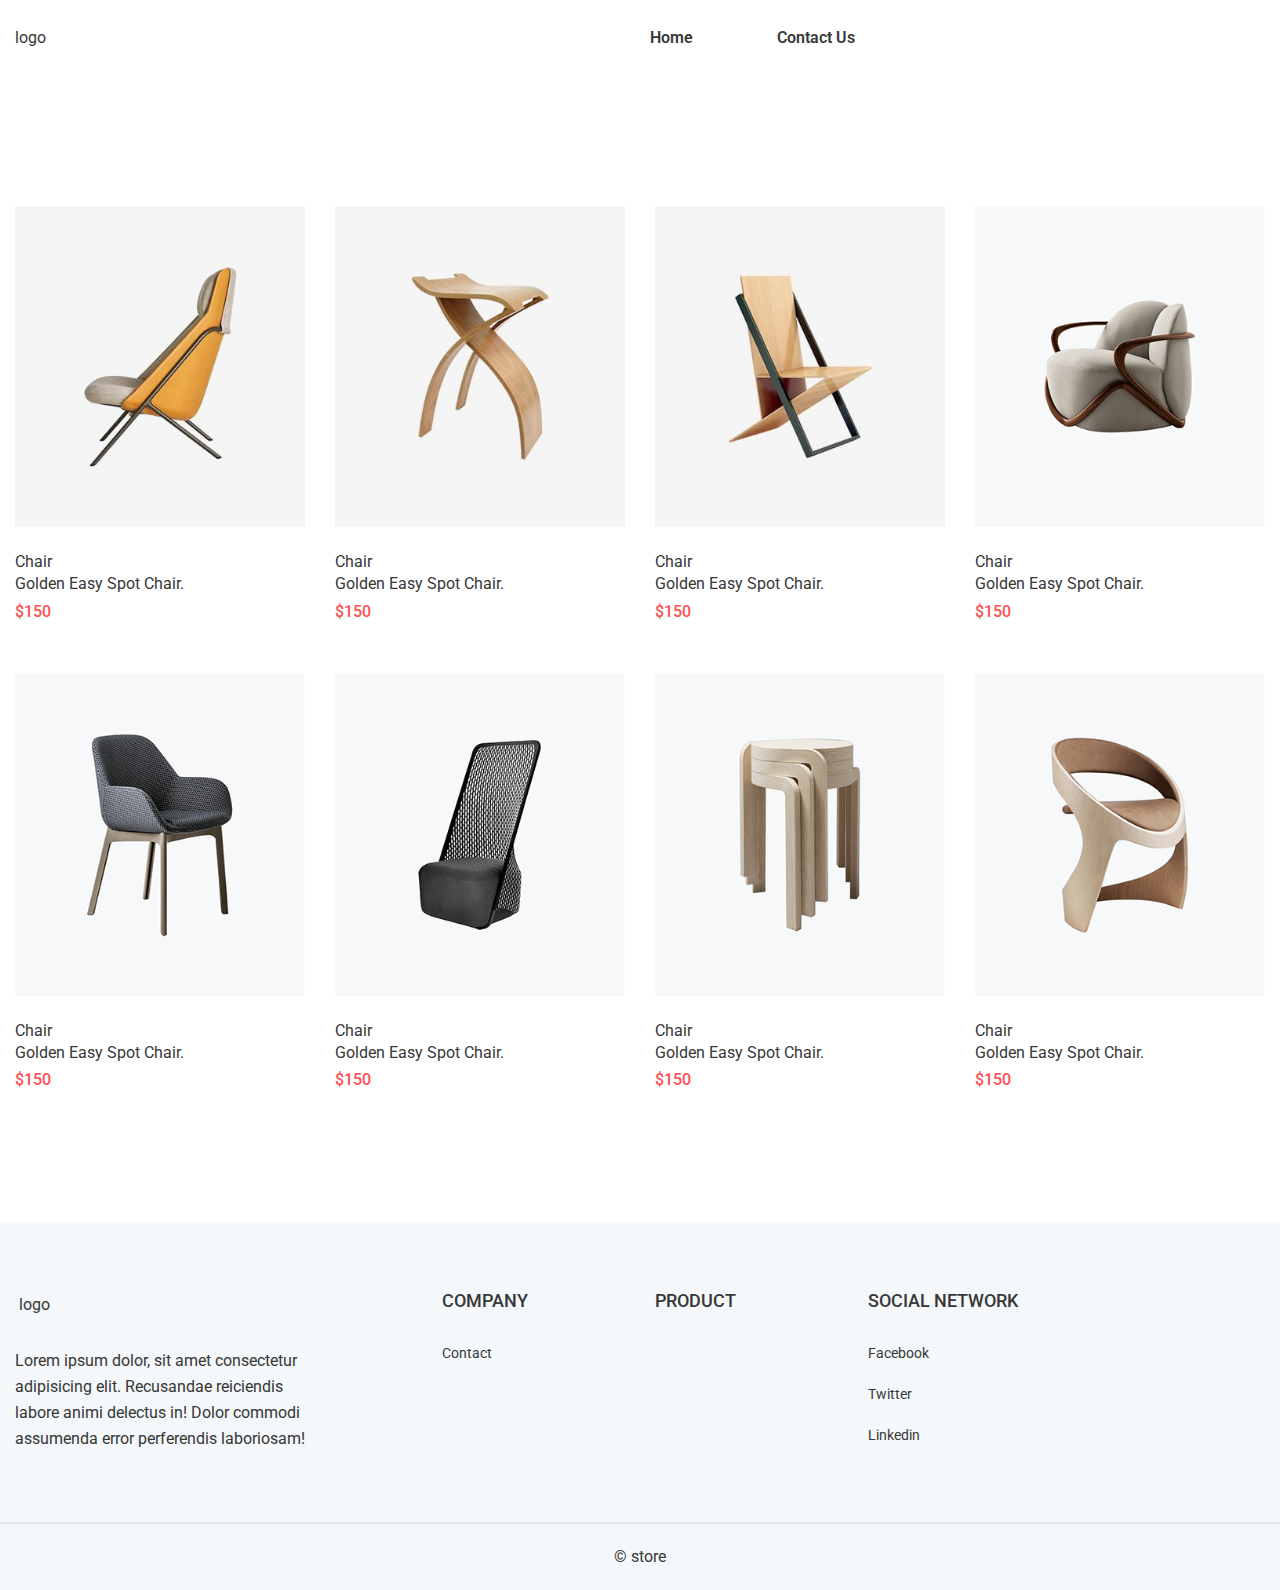
==== commit c1401a37: "changes" ====
--- a/index.html
+++ b/index.html
@@ -1329,7 +1329,6 @@
 											<li><a href="#">Facebook</a></li>
 											<li><a href="#">Twitter</a></li>
 											<li><a href="#">Linkedin</a></li>
-											<li><a href="#">Google +</a></li>
 										</ul>
 									</div>
 								</div>
